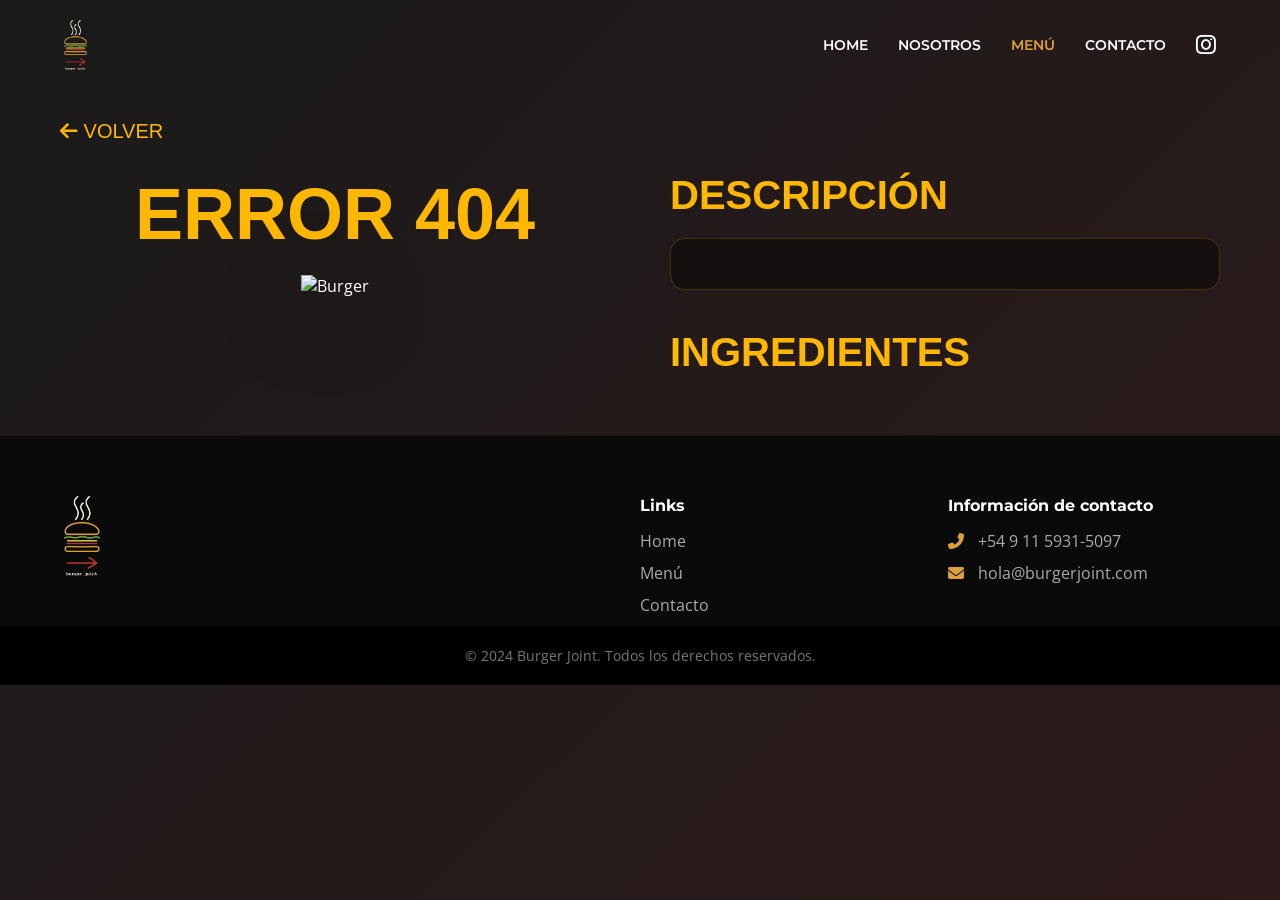
==== detalleBurger.html @ d08e7873 "Add files via upload" ====
<!DOCTYPE html>
<html lang="es">
<head>
    <meta charset="UTF-8">
    <meta name="viewport" content="width=device-width, initial-scale=1.0">
    <title>Detalle - Burger Joint</title>
    
    <link href="https://fonts.googleapis.com/css2?family=Montserrat:wght@600;700&family=Open+Sans:wght@400;600&display=swap" rel="stylesheet">
    <link rel="stylesheet" href="https://cdnjs.cloudflare.com/ajax/libs/font-awesome/6.4.0/css/all.min.css">
    
    <link rel="stylesheet" href="css/detalleBurger.css">
    <link rel="stylesheet" href="css/navbar.css">
    <link rel="stylesheet" href="css/footer.css">
</head>
<body>

    <header class="navbar" id="navbar">
        <div class="nav-container">
            <a href="index.html" class="logo">
                <img src="assets/logo-1.png" alt="Burger Joint Logo">
            </a>
            
            <button class="mobile-menu-btn" id="mobile-menu-btn">
                <i class="fas fa-bars"></i>
            </button>

            <div class="menu-overlay" id="menu-overlay"></div>

            <nav class="nav-links" id="nav-links">
                <button class="close-menu-btn" id="close-menu-btn">
                    <i class="fas fa-times"></i>
                </button>
                <a href="index.html#hero">Home</a>
                <a href="index.html#historia">Nosotros</a>
                <a href="menuES.html" class="active">Menú</a>
                <a href="index.html#contacto">Contacto</a>
                <a href="https://www.instagram.com/burgerjointpalermo/" target="_blank" class="social-icon">
                    <i class="fab fa-instagram"></i>
                </a>
            </nav>
        </div>
    </header>

    <main class="web-container">
        <a href="menuES.html" class="btn-back"><i class="fas fa-arrow-left"></i> Volver</a>
        
        <div class="desktop-grid">
            <div class="hamburger-section">
                <h1 class="title" id="burger-title">Cargando...</h1>
                <img src="" id="burger-img" class="hamburger-image" alt="Burger">
                
                <div id="spicy-wrapper" style="display: none;">
                    <h2 class="subtitle">Picante</h2>
                    <div class="chilis" id="burger-chilis"></div>
                </div>
            </div>

            <div class="info-section">
                <h3 class="section-title">Descripción</h3>
                <div class="detail-section">
                    <p class="detail-text" id="burger-desc"></p>
                </div>

                <h3 class="section-title">Ingredientes</h3>
                <div class="ingredients-container" id="burger-ingredients"></div>

                <div id="sauce-wrapper" style="display: none;">
                    <h3 class="salsa-title">Salsa</h3>
                    <div class="salsa-section">
                        <p class="salsa-text" id="burger-sauce"></p>
                    </div>
                </div>
            </div>
        </div>
    </main>

    <div id="footer-placeholder"></div>

    <script src="js/navbar.js"></script>
    <script src="js/detalleBurger.js"></script>
    <script src="js/footer.js"></script>
</body>
</html>
---- css/detalleBurger.css ----
:root {
    --primary: #FFB700;
    --bg-dark: #0a0a0a;
    --text-light: #ffffff;
    --font-main: 'Open Sans', sans-serif;
    --font-heading: 'Impact', sans-serif;
}

* { margin: 0; padding: 0; box-sizing: border-box; }

body {
    font-family: var(--font-main);
    background: linear-gradient(135deg, #1a1a1a 0%, #2d1a1a 100%);
    color: var(--text-light);
    min-height: 100vh;
    padding-top: 120px; 
}

.web-container {
    max-width: 1200px;
    width: 100%;
    margin: 0 auto;
    /* Los paddings ahora viven aquí para no afectar al footer */
    padding-left: 20px;
    padding-right: 20px;
    padding-bottom: 40px;
}

.btn-back {
    display: inline-block;
    color: var(--primary);
    text-decoration: none;
    font-family: var(--font-heading);
    text-transform: uppercase;
    font-size: 20px;
    margin-bottom: 30px;
    transition: transform 0.3s;
}

.btn-back:hover { transform: translateX(-5px); }

.desktop-grid {
    display: grid;
    grid-template-columns: 1fr 1fr;
    gap: 60px;
    align-items: start;
}

.hamburger-section { text-align: center; }

.title {
    font-size: clamp(48px, 6vw, 72px);
    font-weight: 900;
    color: var(--primary);
    text-transform: uppercase;
    margin-bottom: 20px;
    font-family: var(--font-heading);
}

.hamburger-image {
    width: 100%;
    max-width: 450px;
    filter: drop-shadow(0 20px 40px rgba(0, 0, 0, 0.8));
}

.subtitle {
    font-size: 36px;
    color: var(--primary);
    font-weight: 300;
    letter-spacing: 1px;
    margin-top: 30px;
    margin-bottom: 10px;
    font-family: 'Georgia', serif;
}

.chilis {
    display: flex;
    justify-content: center;
    gap: 10px;
    margin: 15px 0;
}

.chilis span {
    font-size: 35px;
    transition: all 0.3s ease;
}

.chilis span.dimmed {
    opacity: 0.2;
    filter: grayscale(100%);
}

.section-title {
    font-size: 40px;
    color: var(--primary);
    margin-bottom: 20px;
    font-family: var(--font-heading);
    text-transform: uppercase;
}

.salsa-title {
    font-size: 40px;
    color: var(--primary);
    margin-bottom: 20px;
    font-family: var(--font-heading);
    text-transform: uppercase;
    margin-top: 30px; 
}

.detail-section, .salsa-section {
    background: rgba(0, 0, 0, 0.4);
    padding: 25px;
    border-radius: 15px;
    margin-bottom: 40px;
    border: 1px solid rgba(255, 183, 0, 0.2);
}

.detail-text, .salsa-text {
    font-size: 18px;
    line-height: 1.8;
    color: var(--primary);
}

.ingredients-container {
    display: flex;
    flex-wrap: wrap;
    gap: 15px;
}

.ingredient-tag {
    border: 2px solid var(--primary);
    border-radius: 40px;
    padding: 10px 20px;
    color: var(--primary);
    font-weight: bold;
}

@media (max-width: 900px) {
    .desktop-grid { grid-template-columns: 1fr; }
    .hamburger-image { max-width: 300px; }
}
---- css/navbar.css ----
/* ==========================================
   BARRA DE NAVEGACIÓN UNIVERSAL
   ========================================== */
:root {
    --primary-nav: #DCA039;
    --transition-nav: all 0.3s ease;
}

.navbar {
    position: fixed;
    top: 0;
    left: 0;
    width: 100%;
    padding: 20px 0;
    z-index: 9999;
    transition: var(--transition-nav);
    background: transparent;
}

.navbar.scrolled {
    background: rgba(18, 18, 18, 0.98) !important;
    padding: 10px 0;
    box-shadow: 0 4px 10px rgba(0,0,0,0.5);
    backdrop-filter: blur(10px);
    -webkit-backdrop-filter: blur(10px);
}

.nav-container {
    display: flex;
    justify-content: space-between;
    align-items: center;
    width: 90%;
    max-width: 1200px;
    margin: 0 auto;
}

.navbar .logo { display: flex; align-items: center; }
.navbar .logo img { height: 50px; transition: var(--transition-nav); }
.navbar.scrolled .logo img { height: 40px; }

.nav-links {
    display: flex;
    align-items: center;
    gap: 30px;
}

.nav-links a {
    font-family: 'Montserrat', sans-serif;
    font-weight: 600;
    text-transform: uppercase;
    font-size: 14px;
    color: #fff !important;
    text-decoration: none;
    transition: color 0.3s ease;
}

.nav-links a:hover, 
.nav-links a.active {
    color: var(--primary-nav) !important;
}

/* Ícono de Instagram */
.social-icon { font-size: 1.4rem !important; }

/* Botón Móvil */
.mobile-menu-btn {
    display: none;
    background: none;
    border: none;
    color: #fff;
    font-size: 24px;
    cursor: pointer;
    margin-left: auto; /* Lo fuerza a la derecha */
}

.close-menu-btn, .menu-overlay { display: none; }

/* ==========================================
   DISEÑO PARA CELULARES
   ========================================== */
@media (max-width: 768px) {
    .mobile-menu-btn { display: block; }
    
    .nav-links {
        position: fixed; top: 0; right: 0; transform: translateX(100%);
        height: 100vh; width: 80%; max-width: 320px;
        background: #121212; flex-direction: column; justify-content: center;
        transition: transform 0.4s ease; z-index: 10002;
        box-shadow: -5px 0 15px rgba(0,0,0,0.5);
    }

    .nav-links.active { transform: translateX(0); }

    .close-menu-btn {
        display: block; position: absolute; top: 20px; right: 20px;
        background: none; border: none; color: #fff; font-size: 30px; cursor: pointer;
    }

    .menu-overlay {
        display: block; position: fixed; top: 0; left: 0; width: 100%; height: 100vh;
        background: rgba(0,0,0,0.7); z-index: 10001; opacity: 0; visibility: hidden;
        transition: all 0.3s ease; backdrop-filter: blur(3px);
    }

    .menu-overlay.active { opacity: 1; visibility: visible; }
}
---- css/footer.css ----
.site-footer .container {
    width: 90%;
    max-width: 1200px;
    margin: 0 auto;
}

.site-footer { 
    background: #0a0a0a; 
    padding-top: 60px; 
    border-top: 1px solid rgba(255,255,255,0.05);
    width: 100%;
    clear: both;
}

.footer-grid { 
    display: grid; 
    grid-template-columns: 2fr 1fr 1fr; 
    gap: 40px; 
    margin-bottom: 40px; 
    align-items: start;
}

.footer-logo { 
    height: 80px; 
    width: auto; /* Mantiene proporción */
    display: block;
    margin-bottom: 20px; 
    object-fit: contain;
}

.footer-links h4, .footer-contact h4 { 
    margin-bottom: 15px; 
    color: #fff; 
    font-family: 'Montserrat', sans-serif; 
}

.footer-links ul { list-style: none; padding: 0; margin: 0; }
.footer-links li { margin-bottom: 10px; }
.footer-links a { color: #aaa; transition: 0.3s; text-decoration: none; }
.footer-links a:hover { color: #DCA039; }

.footer-contact p { margin-bottom: 10px; color: #aaa; }
.footer-contact i { color: #DCA039; margin-right: 10px; }

.footer-bottom { 
    background: #000; 
    padding: 20px 0; 
    text-align: center; 
    color: #777; 
    font-size: 0.9rem; 
}

@media (max-width: 991px) {
    .footer-grid { grid-template-columns: 1fr; text-align: center; }
    .footer-logo { margin: 0 auto 20px; }
}
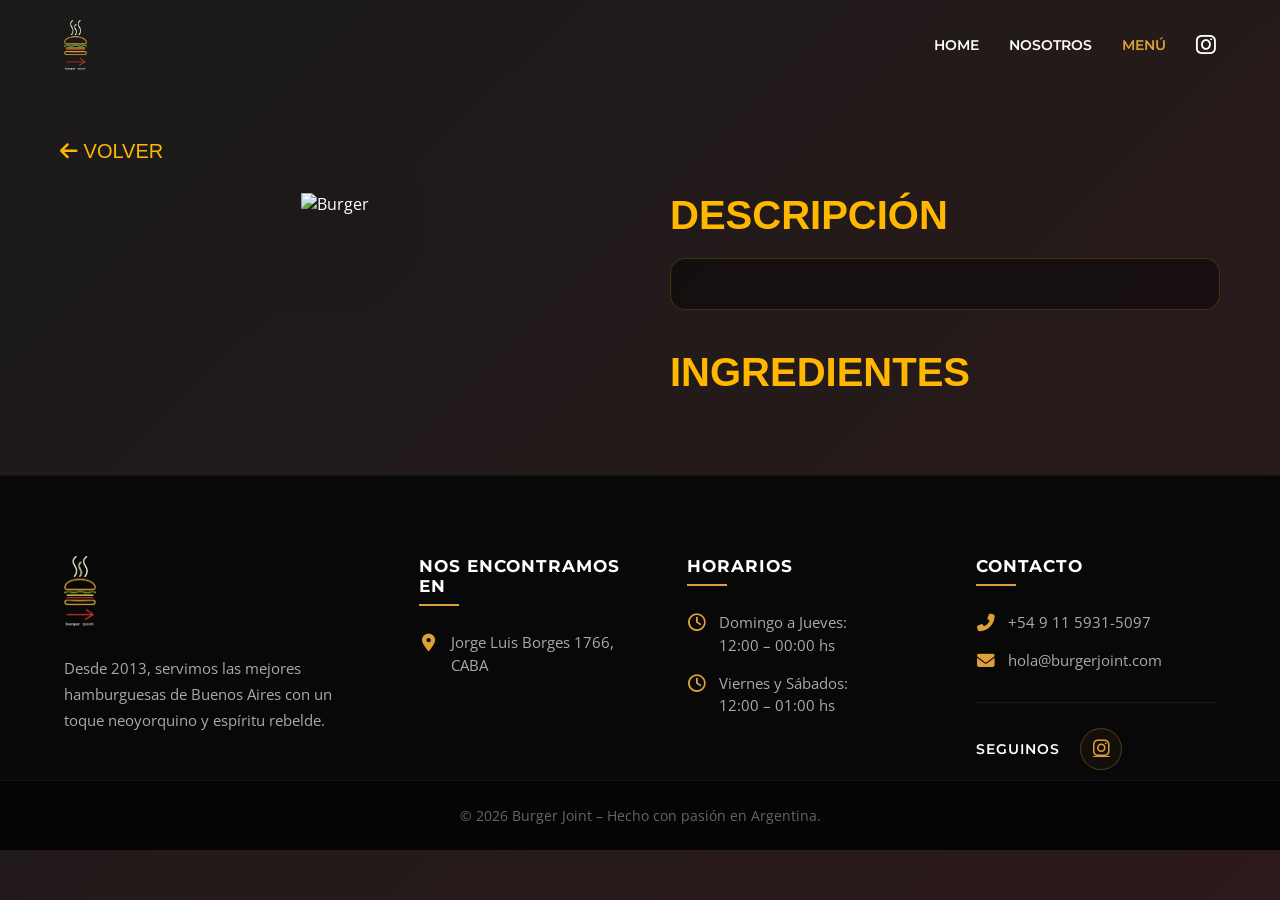
==== commit 844c2595: "Add files via upload" ====
--- a/detalleBurger.html
+++ b/detalleBurger.html
@@ -5,11 +5,13 @@
     <meta name="viewport" content="width=device-width, initial-scale=1.0">
     <title>Detalle - Burger Joint</title>
     
+    <link rel="preconnect" href="https://fonts.googleapis.com">
+    <link rel="preconnect" href="https://fonts.gstatic.com" crossorigin>
     <link href="https://fonts.googleapis.com/css2?family=Montserrat:wght@600;700&family=Open+Sans:wght@400;600&display=swap" rel="stylesheet">
     <link rel="stylesheet" href="https://cdnjs.cloudflare.com/ajax/libs/font-awesome/6.4.0/css/all.min.css">
     
+    <link rel="stylesheet" href="css/navbar.css">
     <link rel="stylesheet" href="css/detalleBurger.css">
-    <link rel="stylesheet" href="css/navbar.css">
     <link rel="stylesheet" href="css/footer.css">
 </head>
 <body>
@@ -33,7 +35,6 @@
                 <a href="index.html#hero">Home</a>
                 <a href="index.html#historia">Nosotros</a>
                 <a href="menuES.html" class="active">Menú</a>
-                <a href="index.html#contacto">Contacto</a>
                 <a href="https://www.instagram.com/burgerjointpalermo/" target="_blank" class="social-icon">
                     <i class="fab fa-instagram"></i>
                 </a>
@@ -47,6 +48,7 @@
         <div class="desktop-grid">
             <div class="hamburger-section">
                 <h1 class="title" id="burger-title">Cargando...</h1>
+                
                 <img src="" id="burger-img" class="hamburger-image" alt="Burger">
                 
                 <div id="spicy-wrapper" style="display: none;">
--- a/css/detalleBurger.css
+++ b/css/detalleBurger.css
@@ -13,17 +13,17 @@
     background: linear-gradient(135deg, #1a1a1a 0%, #2d1a1a 100%);
     color: var(--text-light);
     min-height: 100vh;
-    padding-top: 120px; 
+    /* FIX: Aumentamos el padding para que la navbar no tape el contenido */
+    padding-top: 140px; 
 }
 
 .web-container {
     max-width: 1200px;
     width: 100%;
     margin: 0 auto;
-    /* Los paddings ahora viven aquí para no afectar al footer */
     padding-left: 20px;
     padding-right: 20px;
-    padding-bottom: 40px;
+    padding-bottom: 60px;
 }
 
 .btn-back {
@@ -48,40 +48,38 @@
 
 .hamburger-section { text-align: center; }
 
+/* FIX: Ocultamos el título visualmente pero lo mantenemos en el código */
 .title {
-    font-size: clamp(48px, 6vw, 72px);
-    font-weight: 900;
-    color: var(--primary);
-    text-transform: uppercase;
-    margin-bottom: 20px;
-    font-family: var(--font-heading);
+    display: none;
 }
 
 .hamburger-image {
     width: 100%;
     max-width: 450px;
     filter: drop-shadow(0 20px 40px rgba(0, 0, 0, 0.8));
+    /* Aceleración por hardware para que no haya lag al cargar */
+    transform: translateZ(0);
 }
 
 .subtitle {
-    font-size: 36px;
+    font-size: 32px;
     color: var(--primary);
-    font-weight: 300;
-    letter-spacing: 1px;
-    margin-top: 30px;
-    margin-bottom: 10px;
-    font-family: 'Georgia', serif;
+    font-weight: 700;
+    text-transform: uppercase;
+    margin-top: 40px;
+    margin-bottom: 20px;
+    font-family: var(--font-heading);
 }
 
 .chilis {
     display: flex;
     justify-content: center;
-    gap: 10px;
-    margin: 15px 0;
+    gap: 15px;
+    margin: 20px 0 40px 0;
 }
 
 .chilis span {
-    font-size: 35px;
+    font-size: 40px;
     transition: all 0.3s ease;
 }
 
@@ -136,6 +134,8 @@
 }
 
 @media (max-width: 900px) {
-    .desktop-grid { grid-template-columns: 1fr; }
-    .hamburger-image { max-width: 300px; }
+    body { padding-top: 120px; }
+    .desktop-grid { grid-template-columns: 1fr; gap: 30px; }
+    .hamburger-image { max-width: 320px; }
+    .section-title, .salsa-title { font-size: 32px; }
 }
--- a/css/footer.css
+++ b/css/footer.css
@@ -1,56 +1,196 @@
+/* ==========================================
+   ESTILOS GENERALES DEL FOOTER
+   ========================================== */
+.site-footer {
+    background-color: #080808; 
+    color: #f4f4f4;
+    padding: 80px 0 0; 
+    border-top: 1px solid rgba(255, 255, 255, 0.05);
+    font-family: 'Open Sans', sans-serif;
+    position: relative;
+    z-index: 10;
+}
+
 .site-footer .container {
     width: 90%;
     max-width: 1200px;
     margin: 0 auto;
 }
 
-.site-footer { 
-    background: #0a0a0a; 
-    padding-top: 60px; 
-    border-top: 1px solid rgba(255,255,255,0.05);
-    width: 100%;
-    clear: both;
-}
-
-.footer-grid { 
-    display: grid; 
-    grid-template-columns: 2fr 1fr 1fr; 
-    gap: 40px; 
-    margin-bottom: 40px; 
+/* Grilla de 4 columnas */
+.footer-grid {
+    display: grid;
+    grid-template-columns: 1.4fr 1fr 1.1fr 1.1fr;
+    gap: 50px; 
+    margin-bottom: 70px; /* FIX: Más espacio general abajo para que nada quede apretado */
     align-items: start;
 }
 
-.footer-logo { 
-    height: 80px; 
-    width: auto; /* Mantiene proporción */
-    display: block;
-    margin-bottom: 20px; 
+/* Títulos con detalle de diseño */
+.footer-column h4 {
+    color: #fff; 
+    font-family: 'Montserrat', sans-serif;
+    text-transform: uppercase;
+    font-size: 1.05rem;
+    letter-spacing: 1px;
+    margin-bottom: 25px;
+    position: relative;
+    padding-bottom: 10px;
+}
+
+.footer-column h4::after {
+    content: '';
+    position: absolute;
+    left: 0;
+    bottom: 0;
+    width: 40px;
+    height: 2px;
+    background-color: #DCA039;
+}
+
+/* Identidad */
+.footer-logo {
+    height: 70px;
+    width: auto;
+    margin-bottom: 25px;
     object-fit: contain;
 }
 
-.footer-links h4, .footer-contact h4 { 
-    margin-bottom: 15px; 
-    color: #fff; 
-    font-family: 'Montserrat', sans-serif; 
+.brand-description {
+    color: #aaa;
+    font-size: 0.95rem;
+    line-height: 1.7;
+    max-width: 95%; 
 }
 
-.footer-links ul { list-style: none; padding: 0; margin: 0; }
-.footer-links li { margin-bottom: 10px; }
-.footer-links a { color: #aaa; transition: 0.3s; text-decoration: none; }
-.footer-links a:hover { color: #DCA039; }
-
-.footer-contact p { margin-bottom: 10px; color: #aaa; }
-.footer-contact i { color: #DCA039; margin-right: 10px; }
-
-.footer-bottom { 
-    background: #000; 
-    padding: 20px 0; 
-    text-align: center; 
-    color: #777; 
-    font-size: 0.9rem; 
+/* Listas (Alineación perfecta Icono-Texto) */
+.footer-list {
+    list-style: none;
+    padding: 0;
+    margin: 0;
 }
 
-@media (max-width: 991px) {
-    .footer-grid { grid-template-columns: 1fr; text-align: center; }
+.footer-list li {
+    color: #aaa;
+    font-size: 0.95rem;
+    margin-bottom: 15px;
+    display: flex; 
+    align-items: flex-start;
+    gap: 12px;
+    line-height: 1.5;
+}
+
+.footer-list i {
+    color: #DCA039;
+    font-size: 1.1rem;
+    margin-top: 3px; 
+    width: 20px;
+    text-align: center;
+    flex-shrink: 0; /* Evita que el ícono se deforme si el texto es largo */
+}
+
+/* Estructura de Redes Sociales (FIX DE ESPACIADO) */
+.footer-social-wrapper {
+    margin-top: 30px;
+    padding-top: 25px;
+    padding-bottom: 10px; /* FIX: Espacio inferior interno para que el ícono respire */
+    border-top: 1px solid rgba(255, 255, 255, 0.08); 
+    display: flex;
+    align-items: center;
+    gap: 20px;
+}
+
+.social-label {
+    font-family: 'Montserrat', sans-serif;
+    color: #fff;
+    font-size: 0.9rem;
+    text-transform: uppercase;
+    letter-spacing: 1px;
+    font-weight: 600;
+}
+
+.footer-social {
+    display: flex;
+    gap: 15px;
+}
+
+.footer-social a {
+    background: rgba(220, 160, 57, 0.05); 
+    border: 1px solid rgba(220, 160, 57, 0.3); 
+    width: 42px;
+    height: 42px;
+    display: flex;
+    align-items: center;
+    justify-content: center;
+    border-radius: 50%;
+    color: #DCA039;
+    font-size: 1.2rem;
+    transition: all 0.3s ease;
+}
+
+.footer-social a:hover {
+    background: #DCA039;
+    color: #0a0a0a;
+    transform: translateY(-4px);
+    box-shadow: 0 5px 15px rgba(220, 160, 57, 0.3);
+}
+
+/* Barra inferior de Copyright */
+.footer-bottom {
+    background-color: #050505;
+    padding: 25px 0;
+    text-align: center;
+    border-top: 1px solid rgba(255, 255, 255, 0.05);
+}
+
+.footer-bottom p {
+    color: #666;
+    font-size: 0.85rem;
+    margin: 0;
+}
+
+/* ==========================================
+   RESPONSIVE (TABLETS Y MÓVILES)
+   ========================================== */
+@media (max-width: 1024px) {
+    .footer-grid { 
+        grid-template-columns: 1fr 1fr; /* Pasa a 2 columnas en tablets */
+        gap: 50px 30px; 
+    }
+}
+
+@media (max-width: 600px) {
+    .site-footer { padding-top: 60px; }
+    
+    .footer-grid { 
+        grid-template-columns: 1fr; 
+        text-align: center; 
+        gap: 45px; 
+        margin-bottom: 50px;
+    }
+    
+    .brand-description { max-width: 100%; margin: 0 auto; }
     .footer-logo { margin: 0 auto 20px; }
+    
+    .footer-column h4::after { 
+        left: 50%; 
+        transform: translateX(-50%); 
+    }
+    
+    .footer-list li { 
+        justify-content: center; 
+        text-align: center; 
+        flex-direction: column; /* Apila icono y texto en móvil */
+        align-items: center;
+        gap: 8px;
+    }
+    
+    .footer-social-wrapper { 
+        flex-direction: column; 
+        gap: 15px; 
+        justify-content: center; 
+        border-top: none; 
+        padding-top: 10px; 
+        margin-top: 10px; 
+    }
 }
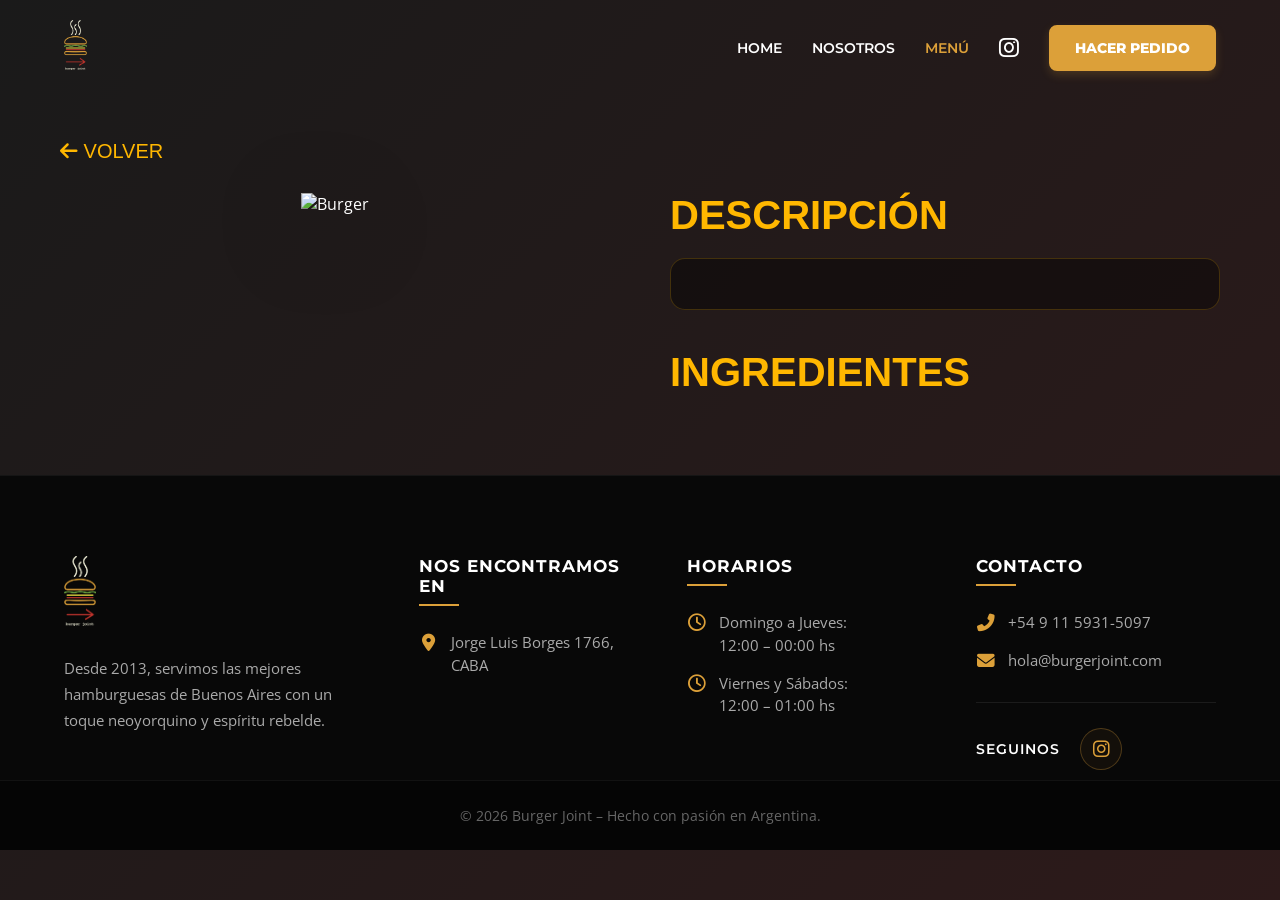
==== commit 3f164489: "Add files via upload" ====
--- a/detalleBurger.html
+++ b/detalleBurger.html
@@ -38,6 +38,7 @@
                 <a href="https://www.instagram.com/burgerjointpalermo/" target="_blank" class="social-icon">
                     <i class="fab fa-instagram"></i>
                 </a>
+                <a href="pedidos.html" class="btn-nav-order">Hacer Pedido</a>
             </nav>
         </div>
     </header>
--- a/css/navbar.css
+++ b/css/navbar.css
@@ -1,8 +1,9 @@
 /* ==========================================
    BARRA DE NAVEGACIÓN UNIVERSAL
    ========================================== */
+
 :root {
-    --primary-nav: #DCA039;
+    --primary-nav: #DCA039; 
     --transition-nav: all 0.3s ease;
 }
 
@@ -14,13 +15,13 @@
     padding: 20px 0;
     z-index: 9999;
     transition: var(--transition-nav);
-    background: transparent;
+    background: transparent; 
 }
 
 .navbar.scrolled {
     background: rgba(18, 18, 18, 0.98) !important;
     padding: 10px 0;
-    box-shadow: 0 4px 10px rgba(0,0,0,0.5);
+    box-shadow: 0 4px 15px rgba(0,0,0,0.6);
     backdrop-filter: blur(10px);
     -webkit-backdrop-filter: blur(10px);
 }
@@ -34,9 +35,14 @@
     margin: 0 auto;
 }
 
-.navbar .logo { display: flex; align-items: center; }
-.navbar .logo img { height: 50px; transition: var(--transition-nav); }
-.navbar.scrolled .logo img { height: 40px; }
+.navbar .logo img {
+    height: 50px;
+    transition: var(--transition-nav);
+}
+
+.navbar.scrolled .logo img {
+    height: 40px;
+}
 
 .nav-links {
     display: flex;
@@ -54,15 +60,41 @@
     transition: color 0.3s ease;
 }
 
-.nav-links a:hover, 
-.nav-links a.active {
+/* Evitamos que el hover genérico afecte al botón con relleno */
+.nav-links a:not(.btn-nav-order):hover, 
+.nav-links a:not(.btn-nav-order).active {
     color: var(--primary-nav) !important;
 }
 
-/* Ícono de Instagram */
-.social-icon { font-size: 1.4rem !important; }
+/* ==========================================
+   BOTÓN "HACER PEDIDO" (ESTILO RELLENO PRO)
+   ========================================== */
+.btn-nav-order {
+    background-color: var(--primary-nav) !important;
+    color: #0a0a0a !important; /* Contraste oscuro sobre el dorado */
+    padding: 12px 24px !important;
+    border-radius: 8px;
+    font-weight: 800 !important;
+    border: 2px solid var(--primary-nav);
+    transition: all 0.3s cubic-bezier(0.4, 0, 0.2, 1) !important;
+    display: inline-flex;
+    align-items: center;
+    justify-content: center;
+    box-shadow: 0 4px 10px rgba(220, 160, 57, 0.2);
+}
 
-/* Botón Móvil */
+.btn-nav-order:hover {
+    background-color: transparent !important;
+    color: var(--primary-nav) !important;
+    transform: translateY(-3px);
+    box-shadow: 0 6px 20px rgba(220, 160, 57, 0.4);
+}
+
+.social-icon {
+    font-size: 1.4rem !important;
+}
+
+/* Menú Móvil */
 .mobile-menu-btn {
     display: none;
     background: none;
@@ -70,37 +102,62 @@
     color: #fff;
     font-size: 24px;
     cursor: pointer;
-    margin-left: auto; /* Lo fuerza a la derecha */
+    margin-left: auto;
 }
 
-.close-menu-btn, .menu-overlay { display: none; }
+.close-menu-btn {
+    display: none;
+    background: none;
+    border: none;
+    color: #fff;
+    font-size: 30px;
+    cursor: pointer;
+}
 
-/* ==========================================
-   DISEÑO PARA CELULARES
-   ========================================== */
+.menu-overlay {
+    display: none;
+    position: fixed;
+    top: 0;
+    left: 0;
+    width: 100%;
+    height: 100vh;
+    background: rgba(0, 0, 0, 0.7);
+    z-index: 10001;
+    opacity: 0;
+    visibility: hidden;
+    transition: all 0.3s ease;
+    backdrop-filter: blur(3px);
+}
+
+.menu-overlay.active {
+    opacity: 1;
+    visibility: visible;
+}
+
 @media (max-width: 768px) {
     .mobile-menu-btn { display: block; }
-    
     .nav-links {
-        position: fixed; top: 0; right: 0; transform: translateX(100%);
-        height: 100vh; width: 80%; max-width: 320px;
-        background: #121212; flex-direction: column; justify-content: center;
-        transition: transform 0.4s ease; z-index: 10002;
-        box-shadow: -5px 0 15px rgba(0,0,0,0.5);
+        position: fixed;
+        top: 0;
+        right: 0;
+        transform: translateX(100%);
+        height: 100vh;
+        width: 80%;
+        max-width: 320px;
+        background: #121212;
+        flex-direction: column;
+        justify-content: center;
+        transition: transform 0.4s ease;
+        z-index: 10002;
+        gap: 25px;
     }
+    .nav-links.active { transform: translateX(0); }
+    .close-menu-btn { display: block; position: absolute; top: 20px; right: 20px; }
+    .menu-overlay { display: block; }
 
-    .nav-links.active { transform: translateX(0); }
-
-    .close-menu-btn {
-        display: block; position: absolute; top: 20px; right: 20px;
-        background: none; border: none; color: #fff; font-size: 30px; cursor: pointer;
+    /* Ajuste del botón en móvil */
+    .btn-nav-order {
+        width: 85%;
+        margin-top: 15px;
     }
-
-    .menu-overlay {
-        display: block; position: fixed; top: 0; left: 0; width: 100%; height: 100vh;
-        background: rgba(0,0,0,0.7); z-index: 10001; opacity: 0; visibility: hidden;
-        transition: all 0.3s ease; backdrop-filter: blur(3px);
-    }
-
-    .menu-overlay.active { opacity: 1; visibility: visible; }
 }
--- a/css/footer.css
+++ b/css/footer.css
@@ -22,7 +22,7 @@
     display: grid;
     grid-template-columns: 1.4fr 1fr 1.1fr 1.1fr;
     gap: 50px; 
-    margin-bottom: 70px; /* FIX: Más espacio general abajo para que nada quede apretado */
+    margin-bottom: 70px; 
     align-items: start;
 }
 
@@ -48,6 +48,13 @@
     background-color: #DCA039;
 }
 
+/* Icono del acordeón (Oculto en PC) */
+.toggle-icon {
+    display: none;
+    color: #DCA039;
+    transition: transform 0.3s ease;
+}
+
 /* Identidad */
 .footer-logo {
     height: 70px;
@@ -86,14 +93,14 @@
     margin-top: 3px; 
     width: 20px;
     text-align: center;
-    flex-shrink: 0; /* Evita que el ícono se deforme si el texto es largo */
-}
-
-/* Estructura de Redes Sociales (FIX DE ESPACIADO) */
+    flex-shrink: 0; 
+}
+
+/* Estructura de Redes Sociales */
 .footer-social-wrapper {
     margin-top: 30px;
     padding-top: 25px;
-    padding-bottom: 10px; /* FIX: Espacio inferior interno para que el ícono respire */
+    padding-bottom: 10px; 
     border-top: 1px solid rgba(255, 255, 255, 0.08); 
     display: flex;
     align-items: center;
@@ -126,6 +133,17 @@
     color: #DCA039;
     font-size: 1.2rem;
     transition: all 0.3s ease;
+    text-decoration: none;
+}
+
+.footer-social a i {
+    margin: 0;
+    padding: 0;
+    line-height: 1;
+    display: flex;
+    align-items: center;
+    justify-content: center;
+    transform: translateY(1px); 
 }
 
 .footer-social a:hover {
@@ -154,43 +172,65 @@
    ========================================== */
 @media (max-width: 1024px) {
     .footer-grid { 
-        grid-template-columns: 1fr 1fr; /* Pasa a 2 columnas en tablets */
+        grid-template-columns: 1fr 1fr; 
         gap: 50px 30px; 
     }
 }
 
 @media (max-width: 600px) {
-    .site-footer { padding-top: 60px; }
+    .site-footer { padding-top: 40px; }
     
     .footer-grid { 
         grid-template-columns: 1fr; 
-        text-align: center; 
-        gap: 45px; 
-        margin-bottom: 50px;
-    }
-    
-    .brand-description { max-width: 100%; margin: 0 auto; }
-    .footer-logo { margin: 0 auto 20px; }
-    
-    .footer-column h4::after { 
-        left: 50%; 
-        transform: translateX(-50%); 
-    }
-    
+        text-align: left; /* Alineamos a la izquierda para el formato lista */
+        gap: 15px; /* Reducimos el gap drásticamente */
+        margin-bottom: 40px;
+    }
+    
+    .brand-description { max-width: 100%; text-align: center; margin-bottom: 20px;}
+    .footer-logo { margin: 0 auto 20px; display: block; }
+    
+    /* Configuración del Acordeón en CSS */
+    .footer-column h4 {
+        margin-bottom: 0;
+        padding: 15px 0;
+        border-bottom: 1px solid rgba(255, 255, 255, 0.1);
+        display: flex;
+        justify-content: space-between;
+        align-items: center;
+        cursor: pointer;
+        font-size: 1rem;
+    }
+
+    .footer-column h4::after { display: none; /* Quitamos la línea naranja inferior */ }
+    
+    .toggle-icon { display: block; /* Mostramos la flecha */ }
+    
+    .accordion-btn.active .toggle-icon {
+        transform: rotate(180deg);
+    }
+
+    .accordion-content {
+        max-height: 0; /* Oculto por defecto */
+        overflow: hidden;
+        transition: max-height 0.3s ease-out;
+    }
+
+    /* Corrección del flex-direction: column que rompía el alto */
+    .footer-list { padding-top: 15px; }
     .footer-list li { 
-        justify-content: center; 
-        text-align: center; 
-        flex-direction: column; /* Apila icono y texto en móvil */
-        align-items: center;
-        gap: 8px;
+        flex-direction: row; 
+        align-items: flex-start;
+        justify-content: flex-start;
+        text-align: left;
     }
     
     .footer-social-wrapper { 
-        flex-direction: column; 
-        gap: 15px; 
-        justify-content: center; 
+        flex-direction: row; 
+        justify-content: flex-start; 
         border-top: none; 
-        padding-top: 10px; 
+        padding-top: 15px; 
         margin-top: 10px; 
+        padding-bottom: 20px;
     }
 }
